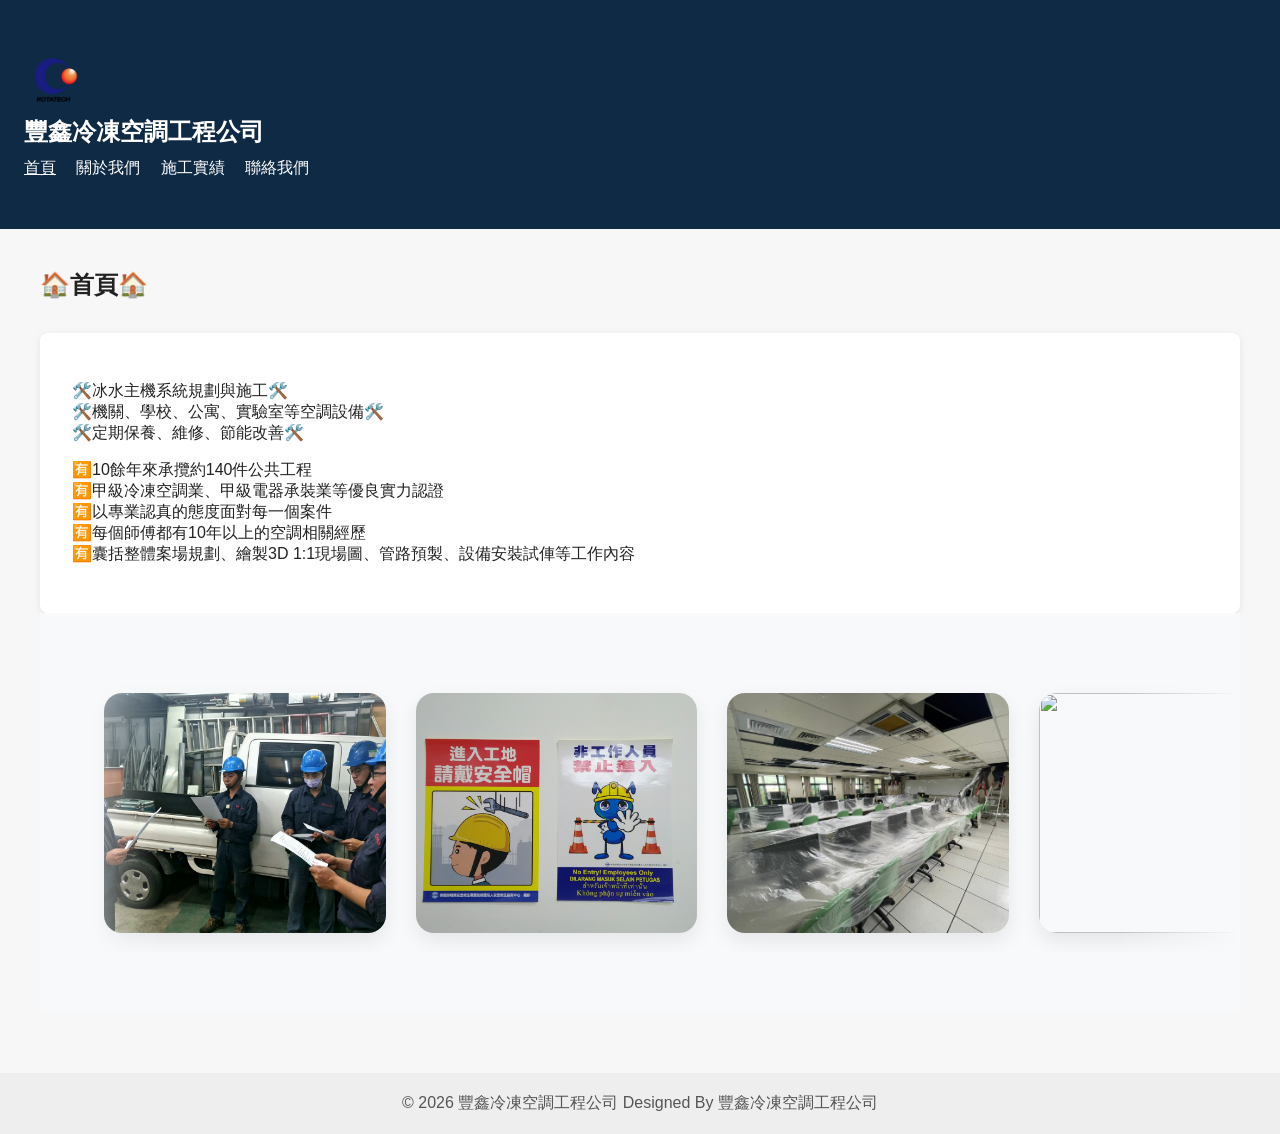
==== index.html @ eb14148b "260304_V1" ====
<!DOCTYPE html>
<html lang="zh-TW">
<head>
<meta charset="UTF-8">
<title>首頁｜豐鑫冷凍空調工程公司</title>

<link rel="stylesheet" href="css/style.css">
</head>
<body>

<header class="site-header">
  <img src="./images/LOGO.png"width="5%">
  <h1>豐鑫冷凍空調工程公司</h1>
  <nav>
    <a href="./index.html"class="active">首頁</a>
    <a href="./about.html">關於我們</a>
    <a href="./projects.html">施工實績</a>
    <a href="./contact.html">聯絡我們</a>
  </nav>
</header>


<main class="content"><!-- 內容盒子 -->
  <h2 class="fade-up">🏠首頁🏠</h2>
  <p class="hint"></p>
   <!-- 內文 -->
  <section class="project">
    <p class="fade-up">
        🛠️冰水主機系統規劃與施工🛠️<br>
        🛠️機關、學校、公寓、實驗室等空調設備🛠️<br>
        🛠️定期保養、維修、節能改善🛠️
    </p>

    <p class="fade-up">
        🈶10餘年來承攬約140件公共工程<br>
        🈶甲級冷凍空調業、甲級電器承裝業等優良實力認證<br>
        🈶以專業認真的態度面對每一個案件<br>
        🈶每個師傅都有10年以上的空調相關經歷<br>
        🈶囊括整體案場規劃、繪製3D 1:1現場圖、管路預製、設備安裝試俥等工作內容<br> 
    </p>
  </section>

  <section class="project-gallery">
    <div class="gallery-wrapper">
      <div class="gallery-track">

        <!-- 第一組 -->
        <div class="gallery-item"><img src="images/漂亮圖片-01.jpg"></div>
        <div class="gallery-item"><img src="images/漂亮圖片-02.jpg"></div>
        <div class="gallery-item"><img src="images/漂亮圖片-03.jpg"></div>
        <div class="gallery-item"><img src="images/漂亮圖片-04.png"></div>
        <div class="gallery-item"><img src="images/漂亮圖片-05.jpg"></div>

        <!-- 複製一組 -->
        <div class="gallery-item"><img src="images/漂亮圖片-01.jpg"></div>
        <div class="gallery-item"><img src="images/漂亮圖片-02.jpg"></div>
        <div class="gallery-item"><img src="images/漂亮圖片-03.jpg"></div>
        <div class="gallery-item"><img src="images/漂亮圖片-04.png"></div>
        <div class="gallery-item"><img src="images/漂亮圖片-05.jpg"></div>

      </div>
    </div>
  </section>
</main>

<footer class="footer">
  © 2026 豐鑫冷凍空調工程公司  Designed By 豐鑫冷凍空調工程公司
</footer>

<script src="./js/animation.js"></script>

</body>

</html>
---- css/style.css ----
/* =====================
   基本設定
===================== */

body {
  margin: 0;
  font-family: "Microsoft JhengHei", Arial, sans-serif;
  color: #222;
  background-color: #f7f7f7;
}

.logo {
  width: clamp(48px, 6vw, 96px);
  height: auto;
}

/* =====================
   Header
===================== */
.site-header {
  background-color: #0f2a44;
  color: #fff;
  padding: 50px 24px;
}

.site-header h1 {
  margin: 0 0 10px 0;
  font-size: 24px;
}

.site-header nav a {
  color: #fff;
  text-decoration: none;
  margin-right: 16px;
}

.site-header nav a.active,
.site-header nav a:hover {
  text-decoration: underline;
}

/* =====================
   主內容區
===================== */
.content {
  max-width: 1200px;
  margin: 40px auto;
  padding: 0 24px;
}

/* 標題 */
.content h2 {
  margin-bottom: 8px;
}

.hint {
  color: #555;
  margin-bottom: 32px;
}

/* 工程區塊 */
.project {
  background: #fff;
  padding: 32px;
  border-radius: 8px;
  box-shadow: 0 2px 8px rgba(0,0,0,0.08);
}

/* 單一工程項目 */
.project-item {
  margin-top: 32px;
}

img-comparison-slider {
  width: 100%;
  max-width: 520px;
  touch-action: pan-x;
}

/* Footer */
.footer {
  text-align: center;
  padding: 20px;
  background-color: #eee;
  color: #555;
  margin-top: 60px;
}

/* =====================
   工程卡片區
===================== */
.project-grid {
  display: grid;
  gap: 32px;
  grid-template-columns: repeat(auto-fit, minmax(320px, 1fr));
}

.project-card {
  background: #fff;
  border-radius: 12px;
  padding: 20px;
  box-shadow: 0 6px 18px rgba(0,0,0,0.08);
  border: 1px solid #e5e5e5;
  width: 100%;
  max-width: 100%;
  margin: 0 auto;
  transition: all 0.4s ease;
}

.project-card.expanded-card {
  grid-column: 1 / -1;   /* 直接佔滿整行 */
}

.project-card img {
  width: 100%;
  height: 100%;
  max-width: 520px;
  object-fit: cover;
}

.card-body {
  padding: 5px;
}

.card-body h3 {
  margin: 0 0 8px;
  font-size: 18px;
}

.card-body p {
  margin: 0 0 12px;
  color: #444;
}

.location {
  display: block;
  margin-bottom: 12px;
  color: #666;
}

.project-card h3 {
  margin-top: 0;
}

/* 單一施工項目 */
.work-item {
  margin-top: 28px;
}

.work-item h4 {
  margin-bottom: 12px;
}

/* 卡片淡化處理 */
.project-content {
  max-height: 260px;
  overflow: hidden;
  transition: max-height 0.4s ease;
  position: relative;
  padding-bottom: 100px;
}

.project-content::after {
  content: "";
  position: absolute;
  bottom: 0;
  left: 0;
  right: 0;
  height: 80px;
  background: linear-gradient(
    to bottom,
    rgba(255,255,255,0),
    #fff
  );
}

.project-content.expanded {
  max-height: 2000px;
}

.project-content.expanded::after {
  display: none;
}

.card-footer {
  max-width: 520px;
  margin-top: 32px;
  text-align: right;
}

.btn {
  display: inline-block;
  padding: 10px 18px;
  background-color: #0f2a44;
  color: #fff;
  text-decoration: none;
  border-radius: 6px;
  font-size: 14px;
}

.btn:hover {
  background-color: #163a5c;
}

.btn-more {
  cursor: pointer;
  border: none;
}

/* =====================
   進場動畫效果
===================== */

/* 初始狀態（隱藏 + 往下） */
.fade-up {
  opacity: 0;
  transform: translateY(40px);
  transition: opacity 0.8s ease, transform 0.8s ease;
}

/* 進入畫面後 */
.fade-up.show {
  opacity: 1;
  transform: translateY(0);
}

/* 圖片專用（稍微慢一點） */
.fade-img {
  opacity: 0;
  transform: scale(0.95);
  transition: opacity 1s ease, transform 1s ease;
}

.fade-img.show {
  opacity: 1;
  transform: scale(1);
}

.project-card {
  transition: all 0.4s ease;
}


/* =====================
   施工照片橫向滑動區
===================== */

.project-gallery {
  padding: 60px 0;
  background: #f8f9fa;
  position: relative;
}

.gallery-wrapper {
  overflow-x: auto;
  overflow-y: hidden;
  scroll-behavior: smooth;
  -webkit-overflow-scrolling: touch;

  mask-image: linear-gradient(
    to right,
    transparent 0%,
    black 10%,
    black 90%,
    transparent 100%
  );
}

.gallery-wrapper::-webkit-scrollbar {
  display: none;
}

.gallery-track {
  display: flex;
  gap: 30px;
  padding: 20px 5vw;
  width: max-content;
  animation: autoScroll 40s linear infinite;
}

.gallery-wrapper:hover .gallery-track {
  animation-play-state: paused;
}

.gallery-item {
  flex: 0 0 auto;
  width: clamp(240px, 22vw, 340px);
  border-radius: 18px;
  overflow: hidden;
  box-shadow: 0 8px 20px rgba(0,0,0,0.08);
  transition: transform 0.4s ease, box-shadow 0.4s ease;
}

.gallery-item:hover {
  transform: translateY(-8px);
  box-shadow: 0 14px 28px rgba(0,0,0,0.15);
}

.gallery-item img {
  width: 100%;
  height: 240px;
  object-fit: cover;
  display: block;
}

@keyframes autoScroll {
  from { transform: translateX(0); }
  to { transform: translateX(-50%); }
}

/* 手機才關閉動畫 */
@media (max-width: 768px) {
  .gallery-track {
    animation: none;
  }

  .gallery-item img {
    height: 200px;
  }
}

/* =====================
   手機調整
===================== */

@media (max-width: 768px) {
  .site-header {
    padding: 24px 16px;
  }

  .project-card {
    padding: 20px;
  }

  .project-header h3 {
    font-size: 18px;
  }
  .project-card.expanded-card {
    grid-column: span 1;
  }
}


/* 自動慢速滾動 */
@keyframes autoScroll {
  from { transform: translateX(0); }
  to { transform: translateX(-50%); }
}

/* =====================
   平板以上
===================== */

@media (max-width: 768px) {
  .gallery-track {
    animation: none; /* 手機才關閉動畫 */
  }

  .gallery-item img {
    height: 200px;
  }
}

/* =====================
   桌機以上
===================== */

@media (min-width: 1200px) {
  .project-grid {
    grid-template-columns: repeat(3, 1fr);
  }

}
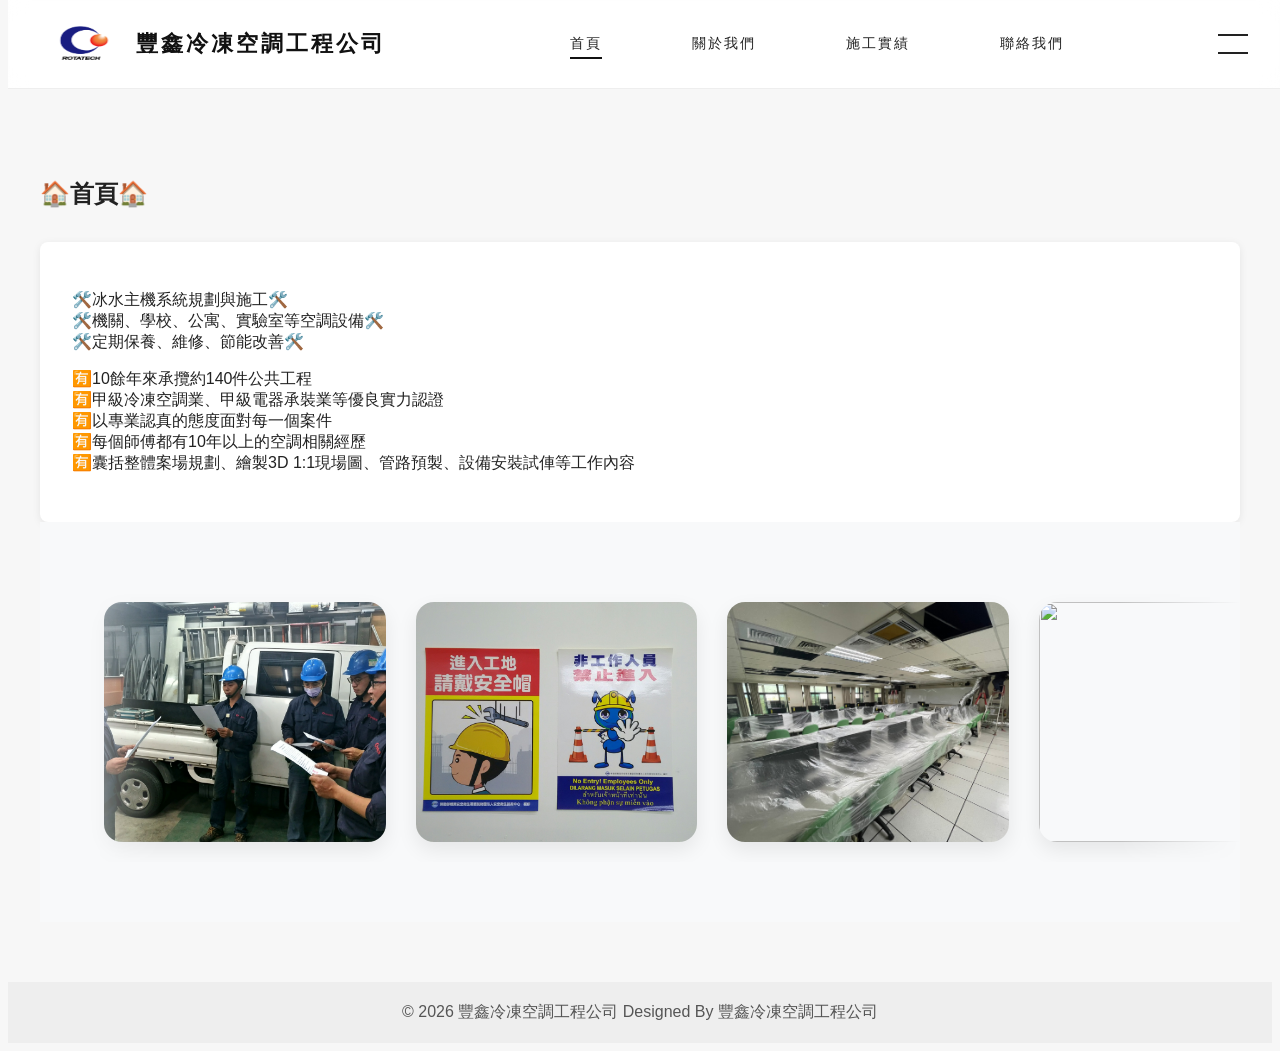
==== commit 1e633b1e: "美化+修整邏輯" ====
--- a/index.html
+++ b/index.html
@@ -8,15 +8,29 @@
 </head>
 <body>
 
-<header class="site-header">
-  <img src="./images/LOGO.png"width="5%">
-  <h1>豐鑫冷凍空調工程公司</h1>
-  <nav>
-    <a href="./index.html"class="active">首頁</a>
-    <a href="./about.html">關於我們</a>
-    <a href="./projects.html">施工實績</a>
-    <a href="./contact.html">聯絡我們</a>
-  </nav>
+<header class="topbar" id="topbar">
+
+  <div class="header-inner">
+
+    <a href="index.html" class="brand">
+      <img src="./../images/LOGO.png" class="logo-img">
+      <span class="company-name">豐鑫冷凍空調工程公司</span>
+    </a>
+
+    <nav class="main-nav">
+      <a href="./index.html" class="active">首頁</a>
+      <a href="./about.html">關於我們</a>
+      <a href="./projects.html">施工實績</a>
+      <a href="./contact.html">聯絡我們</a>
+    </nav>
+
+    <div class="menu-toggle" id="menuToggle">
+      <span></span>
+      <span></span>
+    </div>
+
+  </div>
+
 </header>
 
 
--- a/css/style.css
+++ b/css/style.css
@@ -4,40 +4,221 @@
 ===================== */
 
 body {
-  margin: 0;
+  padding-top: 20px;
   font-family: "Microsoft JhengHei", Arial, sans-serif;
   color: #222;
   background-color: #f7f7f7;
 }
 
+/* ==========================
+   logo
+========================== */
+
 .logo {
-  width: clamp(48px, 6vw, 96px);
+  display: flex;
+  align-items: center;
+}
+
+.logo-img {
+  width: 70px;
   height: auto;
 }
 
-/* =====================
+
+/* ==========================
    Header
-===================== */
-.site-header {
-  background-color: #0f2a44;
-  color: #fff;
-  padding: 50px 24px;
-}
-
-.site-header h1 {
-  margin: 0 0 10px 0;
-  font-size: 24px;
-}
-
-.site-header nav a {
+========================== */
+.topbar {
+  position: fixed;
+  top: 0;
+  width: 100%;
+  background: rgba(255,255,255,0.9);
+  backdrop-filter: blur(10px);
+  border-bottom: 1px solid #eee;
+  transition: all 0.3s ease;
+  z-index: 1000;
+}
+
+/* 滾動縮小效果 */
+
+.topbar.shrink .header-inner {
+  padding: 12px 40px;
+}
+
+.topbar.shrink .logo-img {
+  height: 36px;
+}
+
+.topbar.shrink .company-name {
+  font-size: 18px;
+}
+
+.header-inner {
+  max-width: 1200px;
+  margin: auto;
+  padding: 20px 40px;
+  display: flex;
+  align-items: center;
+  justify-content: space-between;
+  transition: all 0.3s ease;
+}
+
+/* LOGO + 公司名稱 */
+
+.brand {
+  display: flex;
+  align-items: center;
+  gap: 18px;
+  text-decoration: none;
+}
+
+.logo-img {
+  height: 48px;
+  transition: all 0.3s ease;
+}
+
+.company-name {
+  font-size: 22px;
+  font-weight: 600;
+  letter-spacing: 3px;
+  color: #111;
+  transition: all 0.3s ease;
+}
+
+/* 導覽列 */
+
+.main-nav a {
+  margin-left: 30px;
+  text-decoration: none;
+  color: #444;
+  font-size: 16px;
+  position: relative;
+  transition: 0.3s;
+}
+
+.main-nav a:hover {
+  color: #000;
+}
+
+.main-nav a.active::after,
+.main-nav a:hover::after {
+  content: "";
+  position: absolute;
+  left: 0;
+  bottom: -6px;
+  width: 100%;
+  height: 2px;
+  background: #111;
+}
+
+/* 讓內容不被 fixed header 擋住 */
+
+.content {
+  padding-top: 120px;
+}
+
+/* ==========================
+   選單
+========================== */
+
+.main-nav {
+  display: flex;
+  gap: 60px;
+}
+
+.main-nav a {
+  text-decoration: none;
+  color: #222;
+  font-size: 14px;
+  letter-spacing: 2px;
+  position: relative;
+  transition: 0.3s;
+}
+
+.main-nav a::after {
+  content: "";
+  position: absolute;
+  left: 0;
+  bottom: -8px;
+  width: 0;
+  height: 1px;
+  background: #222;
+  transition: 0.3s;
+}
+
+.main-nav a:hover::after {
+  width: 100%;
+}
+
+.menu-toggle {
+  width: 30px;
+  height: 20px;
+  display: flex;
+  flex-direction: column;
+  justify-content: space-between;
+  cursor: pointer;
+}
+
+.menu-toggle span {
+  height: 2px;
+  width: 100%;
+  background: #222;
+  transition: 0.4s;
+}
+
+/* 漢堡變 X */
+.menu-toggle.active span:nth-child(1) {
+  transform: rotate(45deg) translateY(8px);
+}
+
+.menu-toggle.active span:nth-child(2) {
+  transform: rotate(-45deg) translateY(-8px);
+}
+
+.side-menu {
+  position: fixed;
+  top: 0;
+  right: -350px;
+  width: 320px;
+  height: 100%;
+  background: #111;
+  padding: 120px 60px;
+  display: flex;
+  flex-direction: column;
+  gap: 40px;
+  transition: 0.5s ease;
+  z-index: 2000;
+}
+
+.side-menu a {
   color: #fff;
   text-decoration: none;
-  margin-right: 16px;
-}
-
-.site-header nav a.active,
-.site-header nav a:hover {
-  text-decoration: underline;
+  font-size: 18px;
+  letter-spacing: 3px;
+  transition: 0.3s;
+}
+
+.side-menu a:hover {
+  opacity: 0.6;
+}
+
+.side-menu.active {
+  right: 0;
+}
+
+.overlay {
+  position: fixed;
+  inset: 0;
+  background: rgba(0,0,0,0.3);
+  opacity: 0;
+  visibility: hidden;
+  transition: 0.4s;
+  z-index: 1500;
+}
+
+.overlay.active {
+  opacity: 1;
+  visibility: visible;
 }
 
 /* =====================
@@ -47,6 +228,7 @@
   max-width: 1200px;
   margin: 40px auto;
   padding: 0 24px;
+  margin-top: 100px; 
 }
 
 /* 標題 */
@@ -70,6 +252,13 @@
 /* 單一工程項目 */
 .project-item {
   margin-top: 32px;
+}
+
+.project img {
+  max-width: 600px;
+  width: 100%;
+  display: block;
+  margin: 40px auto;
 }
 
 img-comparison-slider {
@@ -339,8 +528,15 @@
   .project-card.expanded-card {
     grid-column: span 1;
   }
-}
-
+
+  .main-nav {
+    display: none;
+  }
+}
+
+  body {
+    padding-top: 70px;
+  }
 
 /* 自動慢速滾動 */
 @keyframes autoScroll {
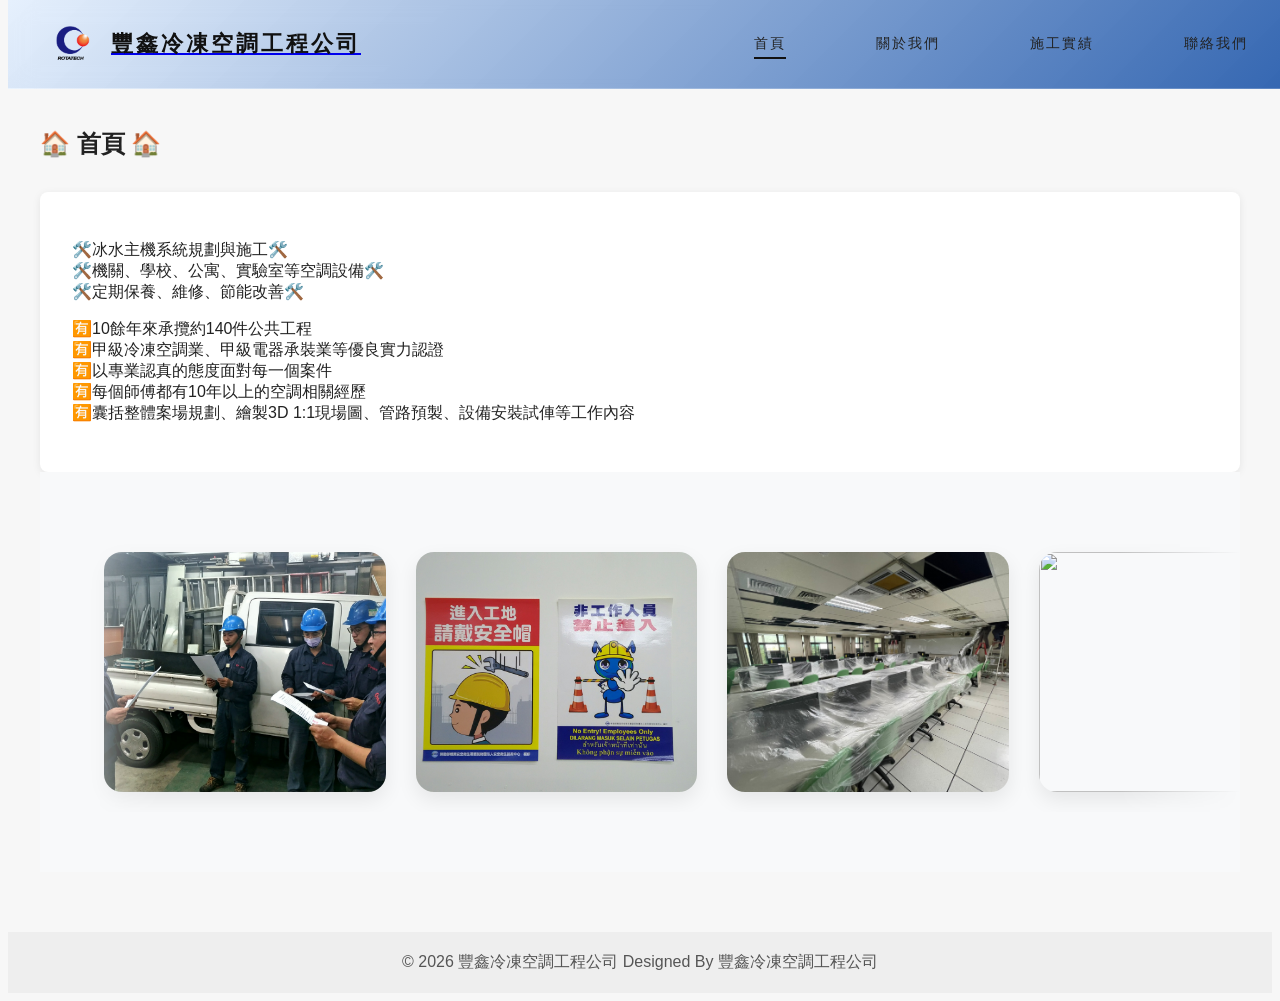
==== commit d8fd7a0a: "優化小更新" ====
--- a/index.html
+++ b/index.html
@@ -13,7 +13,7 @@
   <div class="header-inner">
 
     <a href="index.html" class="brand">
-      <img src="./../images/LOGO.png" class="logo-img">
+      <img src="./images/LOGO.png" class="logo-img">
       <span class="company-name">豐鑫冷凍空調工程公司</span>
     </a>
 
@@ -33,9 +33,31 @@
 
 </header>
 
+<!-- 手機側邊欄 -->
+<div class="side-menu" id="sideMenu">
+  <a href="index.html">首頁</a>
+  <a href="about.html">關於我們</a>
+  <div class="dropdown">
+    <a href="projects.html" class="dropdown-toggle">
+      施工實績
+    </a>
+
+    <div class="dropdown-menu">
+      <a href="./projects.html">總目錄</a>
+      <a href="./../114_projects.html">114 年工程</a>
+      <a href="./../113_projects.html">113 年工程</a>
+      <a href="./../112_projects.html">112 年工程</a>
+      
+    </div>
+  </div>
+  <a href="contact.html">聯絡我們</a>
+</div>
+
+<div class="overlay" id="overlay"></div>
+
 
 <main class="content"><!-- 內容盒子 -->
-  <h2 class="fade-up">🏠首頁🏠</h2>
+  <h2 class="fade-up">🏠 首頁 🏠</h2>
   <p class="hint"></p>
    <!-- 內文 -->
   <section class="project">
@@ -82,6 +104,7 @@
 </footer>
 
 <script src="./js/animation.js"></script>
+<script src="js/menu.js"></script>
 
 </body>
 
--- a/css/style.css
+++ b/css/style.css
@@ -2,26 +2,16 @@
 /* =====================
    基本設定
 ===================== */
+
+html, body {
+  overflow-x: hidden;
+}
 
 body {
   padding-top: 20px;
   font-family: "Microsoft JhengHei", Arial, sans-serif;
   color: #222;
   background-color: #f7f7f7;
-}
-
-/* ==========================
-   logo
-========================== */
-
-.logo {
-  display: flex;
-  align-items: center;
-}
-
-.logo-img {
-  width: 70px;
-  height: auto;
 }
 
 
@@ -32,11 +22,20 @@
   position: fixed;
   top: 0;
   width: 100%;
-  background: rgba(255,255,255,0.9);
-  backdrop-filter: blur(10px);
-  border-bottom: 1px solid #eee;
+  background: linear-gradient(
+    135deg,
+    rgba(224, 238, 255, 0.75),
+    rgba(18, 77, 165, 0.85)
+  );
+  backdrop-filter: blur(14px);
+  border-bottom: 1px solid rgba(255,255,255,0.15);
   transition: all 0.3s ease;
   z-index: 1000;
+}
+
+
+.topbar.shrink {
+  background: rgba(20, 60, 120, 0.9);
 }
 
 /* 滾動縮小效果 */
@@ -65,16 +64,21 @@
 
 /* LOGO + 公司名稱 */
 
+.logo {
+  display: flex;
+  align-items: center;
+}
+
 .brand {
   display: flex;
   align-items: center;
-  gap: 18px;
-  text-decoration: none;
+  gap: 15px;
 }
 
 .logo-img {
-  height: 48px;
-  transition: all 0.3s ease;
+  max-height: 48px;
+  width: auto;
+  display: block;
 }
 
 .company-name {
@@ -166,6 +170,44 @@
   transition: 0.4s;
 }
 
+/* ===== 下拉選單 ===== */
+
+/* 下拉容器 */
+.dropdown {
+  position: relative;
+}
+
+/* 預設隱藏 */
+.dropdown-menu {
+  max-height: 0;
+  overflow: hidden;
+  transition: 0.4s ease;
+  background: rgba(255,255,255,0.08);
+  backdrop-filter: blur(10px);
+}
+
+/* 展開 */
+.dropdown.open .dropdown-menu {
+  max-height: 300px;
+}
+
+/* 下拉內連結 */
+.dropdown-menu a {
+  padding-left: 30px;
+  font-size: 14px;
+}
+
+.dropdown-menu a:hover {
+  background: rgba(255,255,255,0.1);
+}
+
+/* 滑鼠移入顯示 */
+.dropdown:hover .dropdown-menu {
+  opacity: 1;
+  visibility: visible;
+  transform: translateY(0);
+}
+
 /* 漢堡變 X */
 .menu-toggle.active span:nth-child(1) {
   transform: rotate(45deg) translateY(8px);
@@ -178,41 +220,33 @@
 .side-menu {
   position: fixed;
   top: 0;
-  right: -350px;
-  width: 320px;
+  right: 0;
+  width: 280px;
   height: 100%;
   background: #111;
-  padding: 120px 60px;
-  display: flex;
-  flex-direction: column;
-  gap: 40px;
-  transition: 0.5s ease;
-  z-index: 2000;
+  transform: translateX(100%);
+  transition: transform 0.4s ease;
+}
+
+.side-menu.active {
+  transform: translateX(0);
 }
 
 .side-menu a {
   color: #fff;
   text-decoration: none;
   font-size: 18px;
-  letter-spacing: 3px;
-  transition: 0.3s;
-}
-
-.side-menu a:hover {
-  opacity: 0.6;
-}
-
-.side-menu.active {
-  right: 0;
-}
+  letter-spacing: 2px;
+}
+
 
 .overlay {
   position: fixed;
   inset: 0;
-  background: rgba(0,0,0,0.3);
+  background: rgba(0,0,0,0.4);
   opacity: 0;
   visibility: hidden;
-  transition: 0.4s;
+  transition: 0.3s;
   z-index: 1500;
 }
 
@@ -532,11 +566,28 @@
   .main-nav {
     display: none;
   }
-}
-
-  body {
-    padding-top: 70px;
-  }
+
+  .dropdown-menu {
+    position: static;
+    background: none;
+    backdrop-filter: none;
+    opacity: 1;
+    visibility: visible;
+    transform: none;
+    display: none;
+    padding-left: 20px;
+  }
+
+  .dropdown-menu.mobile-open {
+    display: flex;
+  }
+
+  .dropdown-toggle::after {
+  content: "▾";
+  margin-left: 6px;
+  font-size: 12px;
+}
+}
 
 /* 自動慢速滾動 */
 @keyframes autoScroll {
@@ -567,4 +618,8 @@
     grid-template-columns: repeat(3, 1fr);
   }
 
-}
+  .menu-toggle {
+    display: none;
+  }
+
+}
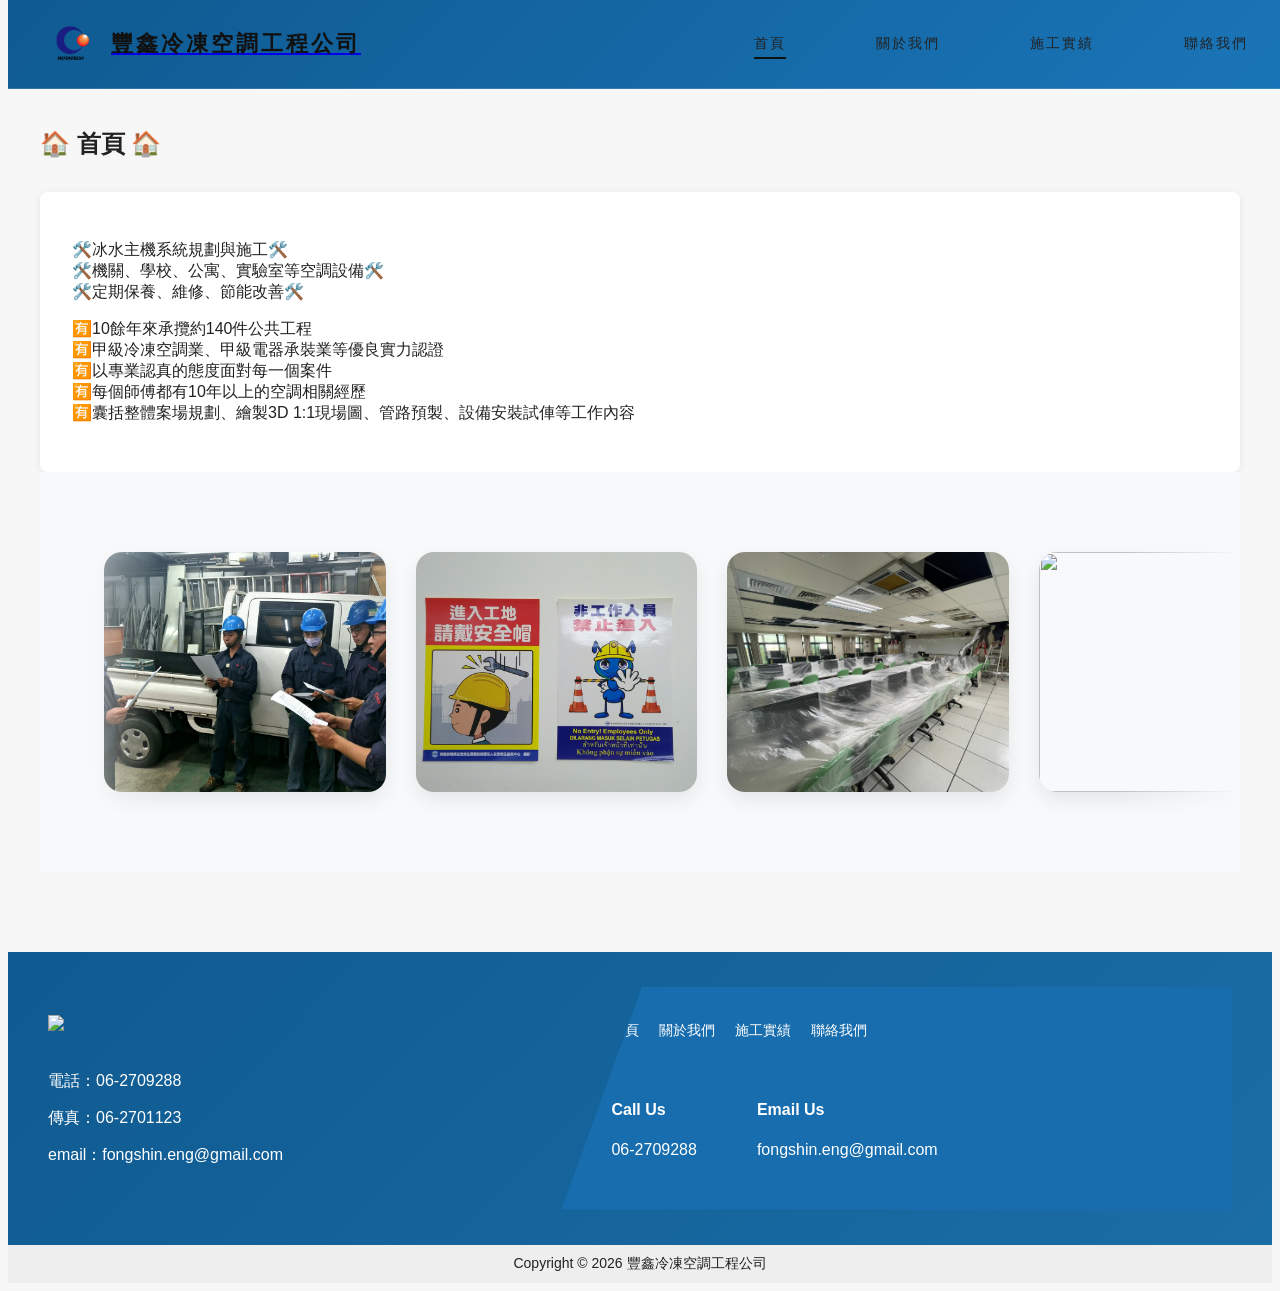
==== commit 15cc1f24: "修改頁尾" ====
--- a/index.html
+++ b/index.html
@@ -100,7 +100,45 @@
 </main>
 
 <footer class="footer">
-  © 2026 豐鑫冷凍空調工程公司  Designed By 豐鑫冷凍空調工程公司
+    <div class="footer-top">
+
+    <div class="footer-left">
+      <img src="images/logo.png" class="footer-logo">
+      <p>電話：06-2709288</p>
+      <p>傳真：06-2701123</p>
+      <p>email：fongshin.eng@gmail.com</p>
+
+    </div>
+
+    <div class="footer-right">
+
+      <div class="footer-menu">
+        <a href="#">首頁</a>
+        <a href="#">關於我們</a>
+        <a href="#">施工實績</a>
+        <a href="#">聯絡我們</a>
+      </div>
+
+      <div class="footer-contact">
+        <div>
+          <h4>Call Us</h4>
+          <p>06-2709288</p>
+        </div>
+
+        <div>
+          <h4>Email Us</h4>
+          <p>fongshin.eng@gmail.com</p>
+        </div>
+      </div>
+
+    </div>
+
+  </div>
+
+  <div class="footer-bottom">
+    Copyright © 2026 豐鑫冷凍空調工程公司
+  </div>
+
 </footer>
 
 <script src="./js/animation.js"></script>
--- a/css/style.css
+++ b/css/style.css
@@ -22,11 +22,7 @@
   position: fixed;
   top: 0;
   width: 100%;
-  background: linear-gradient(
-    135deg,
-    rgba(224, 238, 255, 0.75),
-    rgba(18, 77, 165, 0.85)
-  );
+  background: linear-gradient(135deg,#0f5a91,#1a75b8);
   backdrop-filter: blur(14px);
   border-bottom: 1px solid rgba(255,255,255,0.15);
   transition: all 0.3s ease;
@@ -302,12 +298,82 @@
 }
 
 /* Footer */
-.footer {
-  text-align: center;
-  padding: 20px;
-  background-color: #eee;
-  color: #555;
-  margin-top: 60px;
+.footer{
+  margin-top:80px;
+}
+
+/* 上層藍色區 */
+.footer-top{
+  display:flex;
+  justify-content:space-between;
+  align-items:center;
+
+  max-width:1200px;   /* 限制最大寬度 */
+  margin:auto;        /* 置中 */
+
+  padding:35px 40px;  /* 原本60 → 40 */
+  background:#0f5a91;
+  color:white;
+  position:relative;
+
+    background: linear-gradient(135deg,#0f5a91,#1b6da6);
+}
+
+/* 左側 */
+.footer-left{
+  width:45%;
+}
+
+.footer-logo{
+  width:80px;
+  margin-bottom:20px;
+}
+
+/* 右側 */
+.footer-right{
+
+  width:50%;              /* 只佔一半 */
+
+  background:#176dad;
+  padding:35px 50px;
+
+  display:flex;
+  flex-direction:column;
+  justify-content:center;
+
+  /* 斜角 */
+  clip-path: polygon(12% 0,100% 0,100% 100%,0 100%);
+}
+
+/* 選單 */
+.footer-menu{
+  display:flex;
+  gap:20px;
+  margin-bottom:30px;
+}
+
+.footer-menu a{
+  color:white;
+  text-decoration:none;
+  font-size:14px;
+}
+
+.footer-menu a:hover{
+  opacity:0.6;
+}
+
+/* 聯絡資訊 */
+.footer-contact{
+  display:flex;
+  gap:60px;
+  margin-top:10px;
+}
+/* 底部 */
+.footer-bottom{
+  background:#eee;
+  text-align:center;
+  padding:10px;
+  font-size:14px;
 }
 
 /* =====================
@@ -587,6 +653,16 @@
   margin-left: 6px;
   font-size: 12px;
 }
+
+.footer-top{
+  flex-direction:column;
+}
+
+.footer-right{
+  clip-path:none;
+  margin-top:40px;
+}
+
 }
 
 /* 自動慢速滾動 */
